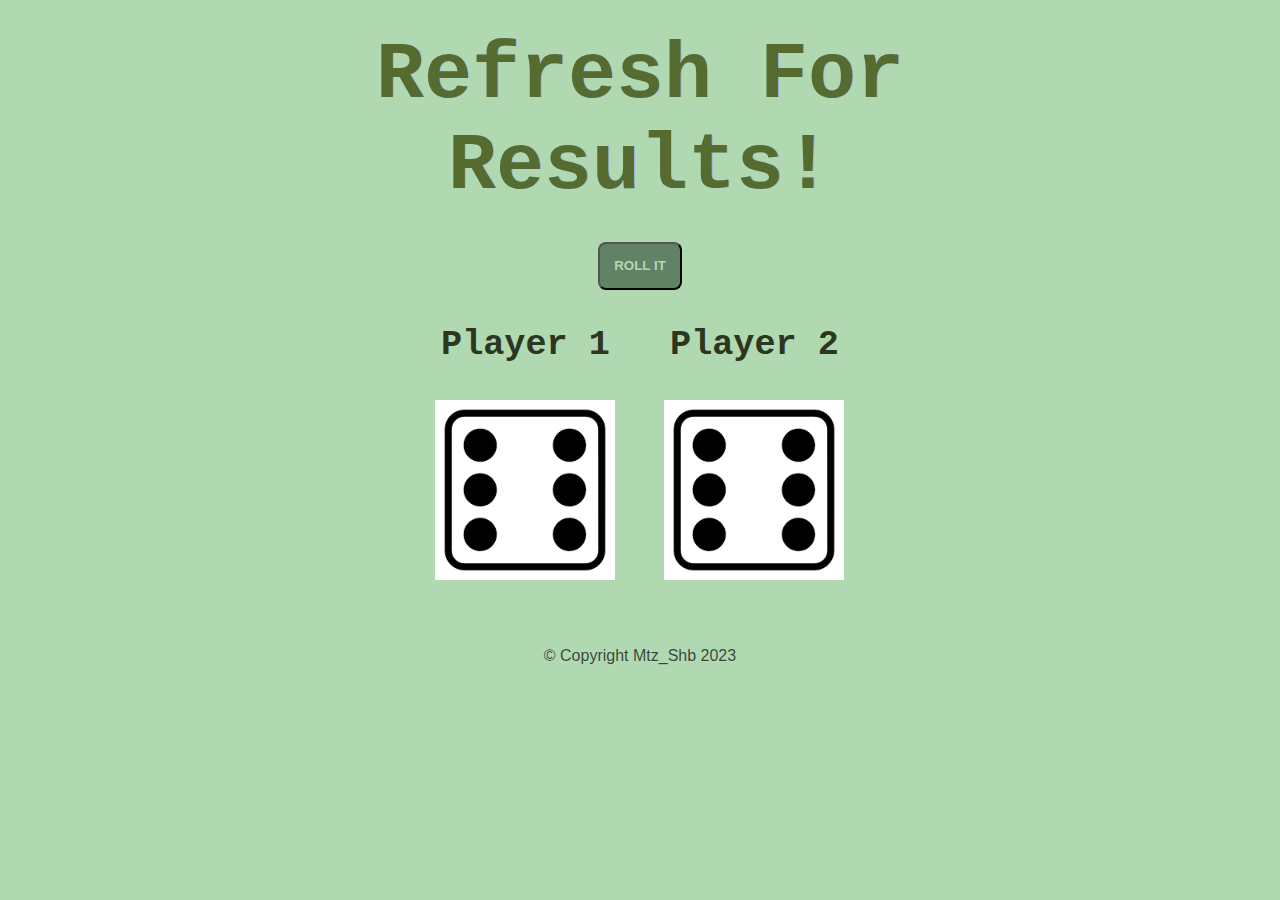
==== Roll the Dice/dicee.html @ 630bd60a "Dice game added" ====
<!DOCTYPE html>
<html lang="en" dir="ltr">
  <head>
    <meta charset="utf-8">
    <title>Dicee</title>
    <link rel="stylesheet" href="styles.css">
    <link href="https://fonts.googleapis.com/css?family=Indie+Flower|Lobster" rel="stylesheet">
    
  </head>
  <body>
  
    <div class="container">
      <h1>Refresh For Results!</h1>
      <!-- button to roll the dice -->
      <div class="btn-container"><button class="btn" onclick="RandomDiceNumberGenerator()">ROLL IT</button></div>
      <!-- <div><button type="button" class="btn btn-success" onclick="RandomDiceNumberGenerator()>ROLL IT</button></div> -->
      <div class="dice">

        <p>Player 1</p>
        <img class="img1" src="./images/dice6.png">
      </div>

      <div class="dice">
        <p>Player 2</p>
        <img class="img2" src="./images/dice6.png">
      </div>

    </div>

    <script src="./index.js"></script>
  </body>

  <footer class="ftr">&copy; Copyright Mtz_Shb 2023 </footer>
</html>
---- Roll the Dice/styles.css ----
.container {
  width: 70%;

  margin: auto;
  text-align: center;
}

.dice {
  text-align: center;
  display: inline-block;

}
.btn{
  text-align: center;
  display:inline-block;
  padding: 0.9rem;
  border-radius: 0.5rem;
  color: #B0D9B1 ;
  background-color: #618264;
  cursor: pointer;
  font-weight:bold;
  
}
.btn:hover{
  background-color: #1C6758;
}

body {
  background-color: #B0D9B1;
}

h1 {
  margin: 30px;
  font-family: "Lucida Console", "Courier New", monospace;
  text-shadow: 1px 0 #9abae3;
  font-size: 5rem;
  color: darkolivegreen;
}

p {
  font-size: 2.2rem;
  font-weight: bold;
  color: rgb(45, 54, 31);
  font-family: Courier, monospace;
}

img {
  width: 80%;
}

.ftr {
  margin-top: 5%;
  text-align: center;
  font-family: Arial, Helvetica, sans-serif;
color: rgba(0,0,0,.7); 
text-shadow: 0 1px rgba(255, 255, 255, 0.1);
}
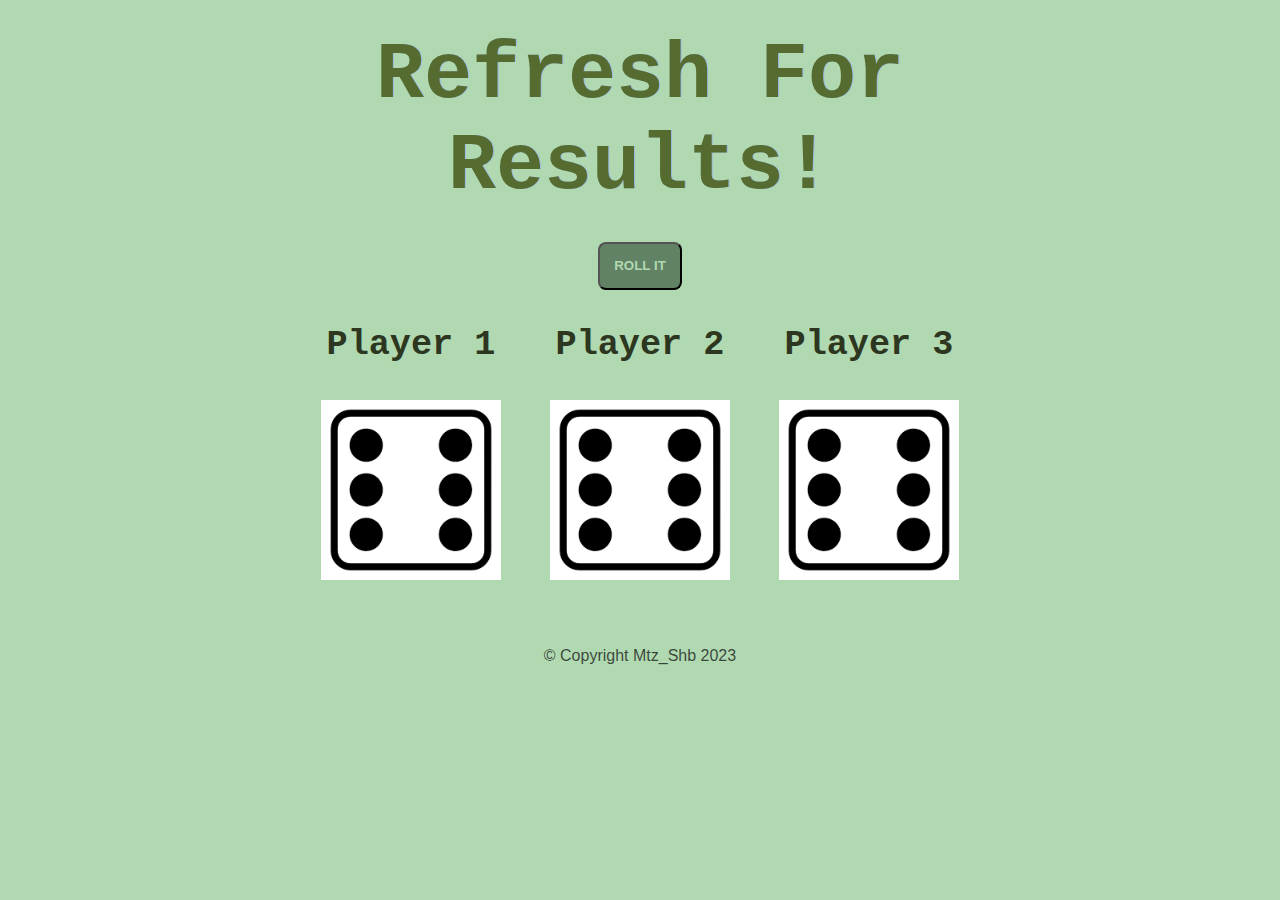
==== commit ac5129f5: "Third player added successfully in 'Roll the Dice game'" ====
--- a/Roll the Dice/dicee.html
+++ b/Roll the Dice/dicee.html
@@ -13,7 +13,7 @@
       <h1>Refresh For Results!</h1>
       <!-- button to roll the dice -->
       <div class="btn-container"><button class="btn" onclick="RandomDiceNumberGenerator()">ROLL IT</button></div>
-      <!-- <div><button type="button" class="btn btn-success" onclick="RandomDiceNumberGenerator()>ROLL IT</button></div> -->
+      
       <div class="dice">
 
         <p>Player 1</p>
@@ -24,6 +24,11 @@
         <p>Player 2</p>
         <img class="img2" src="./images/dice6.png">
       </div>
+<!-- Player 3 added -->
+      <div class="dice">
+        <p>Player 3</p>
+        <img class="img3" src="./images/dice6.png">
+      </div>
 
     </div>
 
